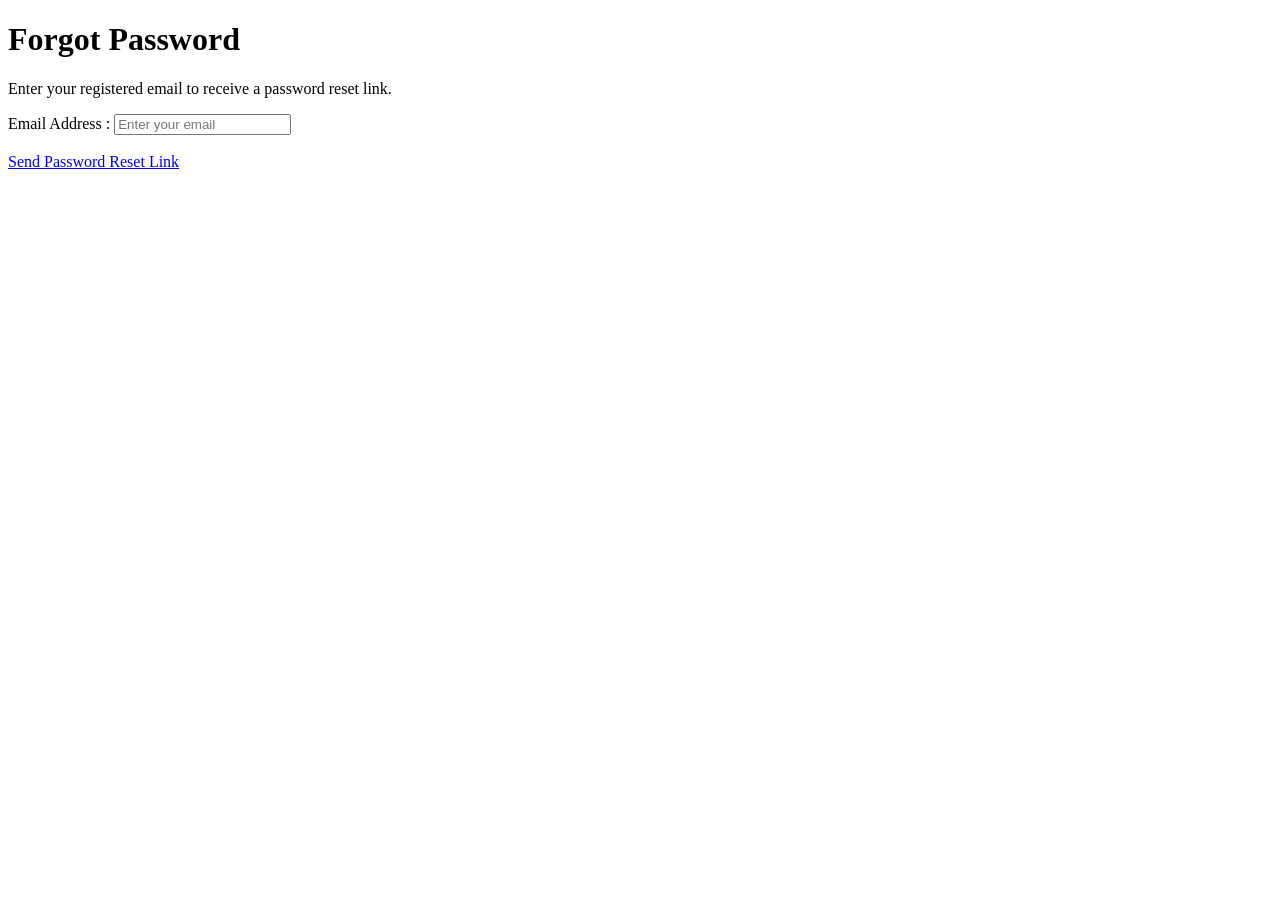
==== forgot-password.html @ 37770ec7 "HTML-Registration page" ====
<!DOCTYPE html>
<html>
<head>
<title>Forgot Password</title>
</head>

<body>

<h1>Forgot Password</h1>

<p>Enter your registered email to receive a password reset link.</p>

<form>

Email Address :
<input type="email" placeholder="Enter your email" required>
<br><br>

<a href="reset-password.html">
Send Password Reset Link
</a>

</form>

<br>

</a>

</body>
</html>
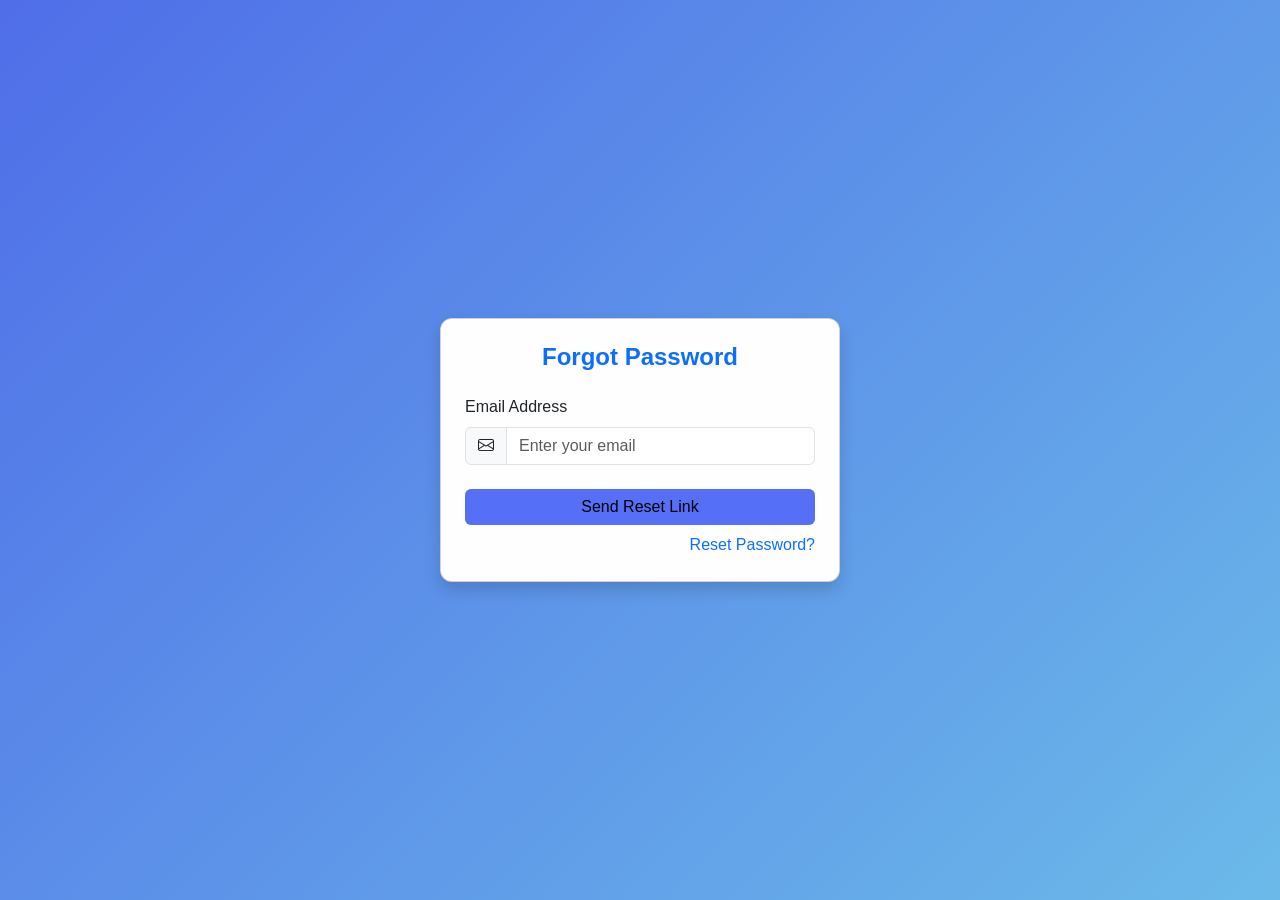
==== commit cf305c7e: "commit" ====
--- a/forgot-password.html
+++ b/forgot-password.html
@@ -1,30 +1,50 @@
 <!DOCTYPE html>
-<html>
+<html lang="en">
 <head>
+<meta charset="UTF-8">
 <title>Forgot Password</title>
+
+<link href="https://cdn.jsdelivr.net/npm/bootstrap@5.3.0/dist/css/bootstrap.min.css" rel="stylesheet">
+
+<!-- Bootstrap Icons -->
+<link rel="stylesheet" href="https://cdn.jsdelivr.net/npm/bootstrap-icons@1.10.5/font/bootstrap-icons.css">
+
+<link rel="stylesheet" href="styles.css">
 </head>
 
-<body>
+<body class="bg-light d-flex justify-content-center align-items-center vh-100">
 
-<h1>Forgot Password</h1>
+<div class="card shadow p-4" style="width: 400px; border-radius: 12px;">
+  
+  <h4 class="text-center text-primary mb-4">Forgot Password</h4>
 
-<p>Enter your registered email to receive a password reset link.</p>
+  <form>
 
-<form>
+    <!-- Email Field -->
+    <div class="mb-3">
+      <label class="form-label">Email Address</label>
+      <div class="input-group">
+        <span class="input-group-text">
+          <i class="bi bi-envelope"></i>
+        </span>
+        <input type="email" class="form-control" placeholder="Enter your email" required>
+      </div>
+    </div>
 
-Email Address :
-<input type="email" placeholder="Enter your email" required>
-<br><br>
+    <!-- Button -->
+    <button class="btn btn-warning w-100 mt-2">
+      Send Reset Link
+    </button>
 
-<a href="reset-password.html">
-Send Password Reset Link
-</a>
+  </form>
 
-</form>
+  <!-- Back to Login -->
+  <div class="text-end mt-2">
+  <a href="reset-password.html">Reset  Password?</a>
+  <a href="index.html"></a>
+</div>
 
-<br>
-
-</a>
+</div>
 
 </body>
 </html>
--- a/styles.css
+++ b/styles.css
@@ -0,0 +1,58 @@
+body {
+    font-family: 'Poppins', sans-serif;
+    background: linear-gradient(135deg, hsl(228, 77%, 61%), #6bb9e9);
+    height: 100vhh;
+    margin: 0;
+}
+
+.card {
+    border-radius: 15px;
+    background: rgb(254, 254, 254);
+    box-shadow: 0 10px 25px rgba(84, 37, 225, 0.2);
+}
+
+.card:hover {
+    transform: translateY(-5px);
+    transition: 0.3s;
+}
+
+.btn-primary {
+    background-color: #2c3fad;
+    border: none;
+}
+
+.btn-primary:hover {
+    background-color: #5e6286;
+}
+
+.btn-success {
+    background-color: #3533b8;
+    border: none;
+}
+
+.btn-warning {
+    background-color: #5570f6;
+    border: none;
+}
+
+.btn-danger {
+    background-color: #e53e3e;
+    border: none;
+}
+
+a {
+    text-decoration: none;
+}
+
+a:hover {
+    color: #8366ea;
+}
+
+h3, h4 {
+    font-weight: 600;
+}
+
+.form-control:focus {
+    box-shadow: 0 0 5px #667eea;
+    border-color: #667eea;
+}
